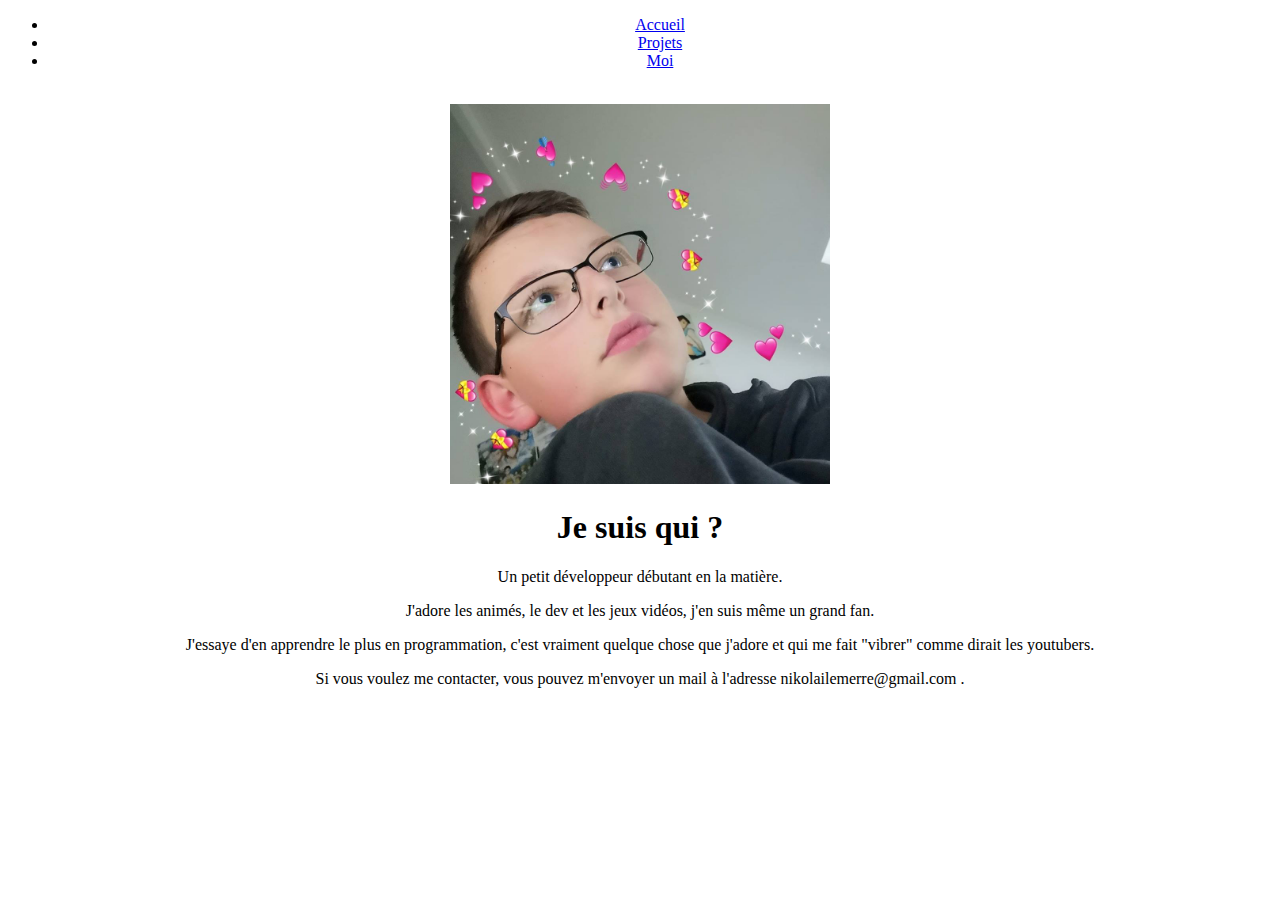
==== me.html @ 110ef3e9 "Br" ====
<!DOCTYPE html>
<html>
<head>
	<title>Moi</title>
	<link rel="icon" type="image/jpg" href="img/icon.jpg" />
	<meta charset="UTF-8">
	<link rel="stylesheet" type="text/css" href="style.css">
	<link href="https://fonts.googleapis.com/css?family=Gugi" rel="stylesheet">
</head>
<body>
<center>
<nav>
	<ul>
		<li class="menu-index"><a href="index.html" class="menu-text">Accueil</a></li>
		<li class="menu-project"><a href="project.html" class="menu-text">Projets</a></li>
		<li class="menu-me"><a href="me.html" class="menu-text">Moi</a></li>
	</ul>
</nav>
<br>
<img src="img/me.jpg" width="380px" height="380px" class="roundedImage">

<h1 class="title">Je suis qui ?</h1>
<p class="msg">Un petit développeur débutant en la matière.</p>
<p class="msg">J'adore les animés, le dev et les jeux vidéos, j'en suis même un grand fan.</p>
<p class="msg">J'essaye d'en apprendre le plus en programmation, c'est vraiment quelque chose que j'adore et qui me fait "vibrer" comme dirait les youtubers.</p>
<p class="msg">Si vous voulez me contacter, vous pouvez m'envoyer un mail à l'adresse nikolailemerre@gmail.com .</p>
</center>
</body>
</html>
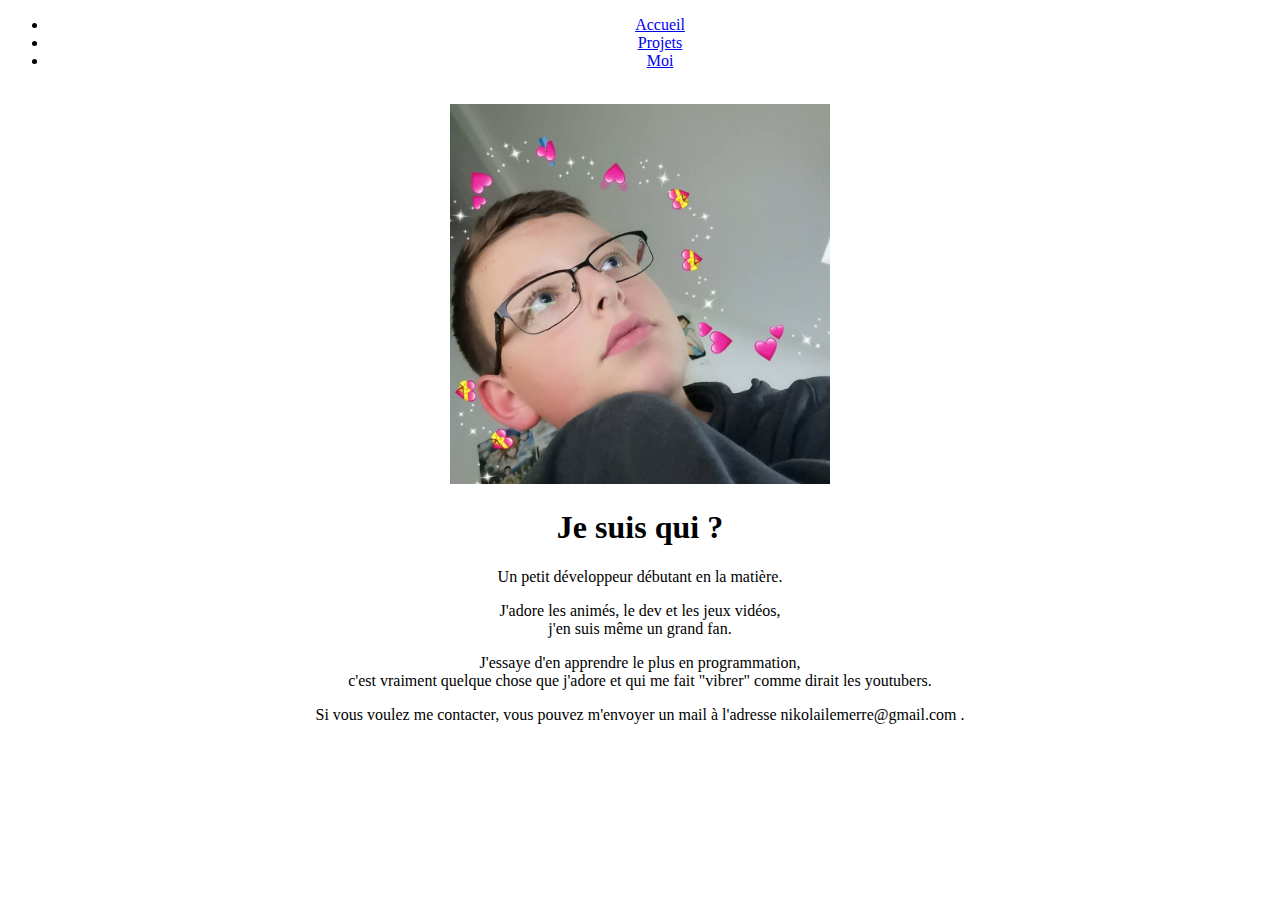
==== commit b9e1d37e: "Update me.html" ====
--- a/me.html
+++ b/me.html
@@ -21,8 +21,8 @@
 
 <h1 class="title">Je suis qui ?</h1>
 <p class="msg">Un petit développeur débutant en la matière.</p>
-<p class="msg">J'adore les animés, le dev et les jeux vidéos, j'en suis même un grand fan.</p>
-<p class="msg">J'essaye d'en apprendre le plus en programmation, c'est vraiment quelque chose que j'adore et qui me fait "vibrer" comme dirait les youtubers.</p>
+<p class="msg">J'adore les animés, le dev et les jeux vidéos,<br>j'en suis même un grand fan.</p>
+<p class="msg">J'essaye d'en apprendre le plus en programmation,<br>c'est vraiment quelque chose que j'adore et qui me fait "vibrer" comme dirait les youtubers.</p>
 <p class="msg">Si vous voulez me contacter, vous pouvez m'envoyer un mail à l'adresse nikolailemerre@gmail.com .</p>
 </center>
 </body>
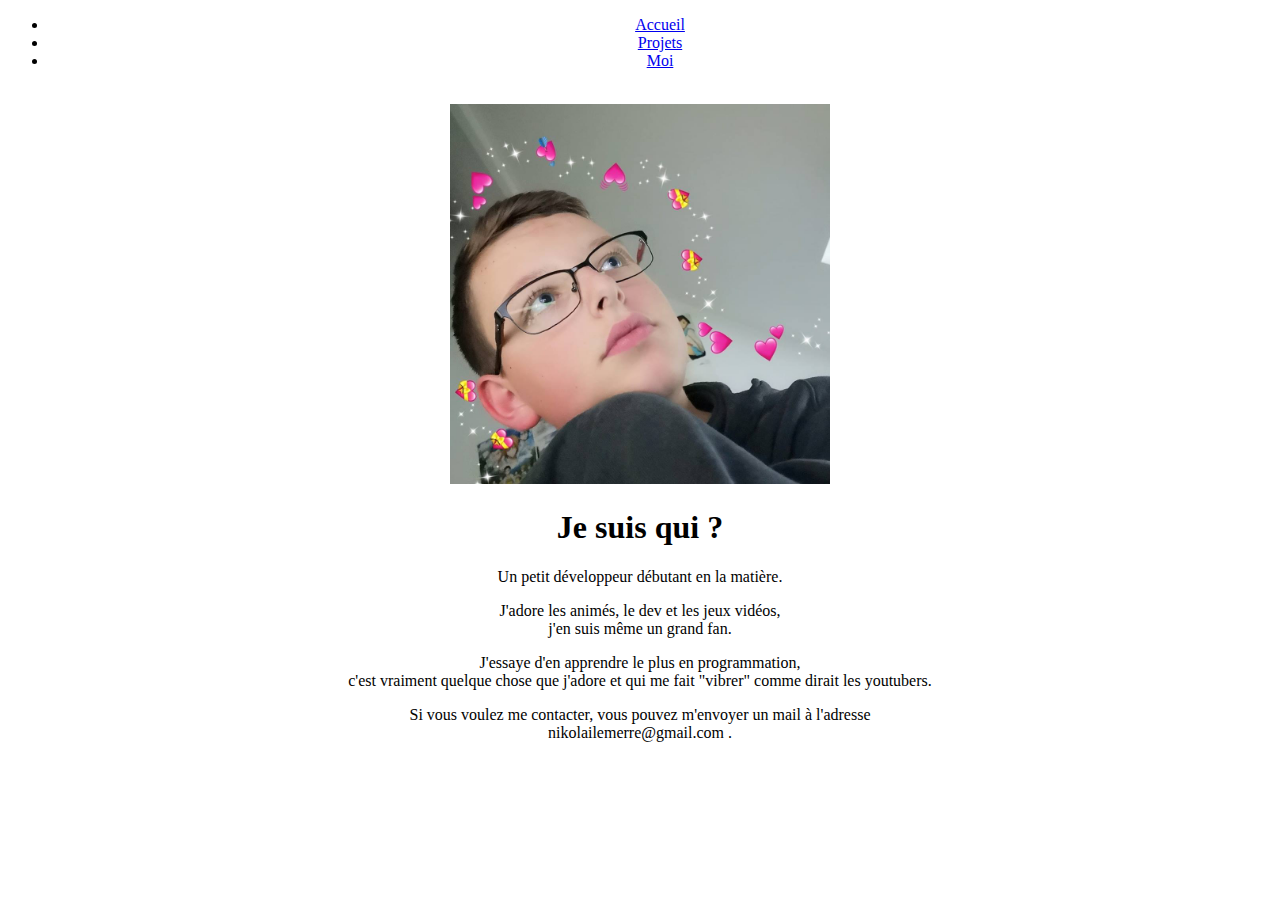
==== commit c5d1726e: "Update me.html" ====
--- a/me.html
+++ b/me.html
@@ -23,7 +23,7 @@
 <p class="msg">Un petit développeur débutant en la matière.</p>
 <p class="msg">J'adore les animés, le dev et les jeux vidéos,<br>j'en suis même un grand fan.</p>
 <p class="msg">J'essaye d'en apprendre le plus en programmation,<br>c'est vraiment quelque chose que j'adore et qui me fait "vibrer" comme dirait les youtubers.</p>
-<p class="msg">Si vous voulez me contacter, vous pouvez m'envoyer un mail à l'adresse nikolailemerre@gmail.com .</p>
+<p class="msg">Si vous voulez me contacter, vous pouvez m'envoyer un mail à l'adresse <br>nikolailemerre@gmail.com .</p>
 </center>
 </body>
 </html>
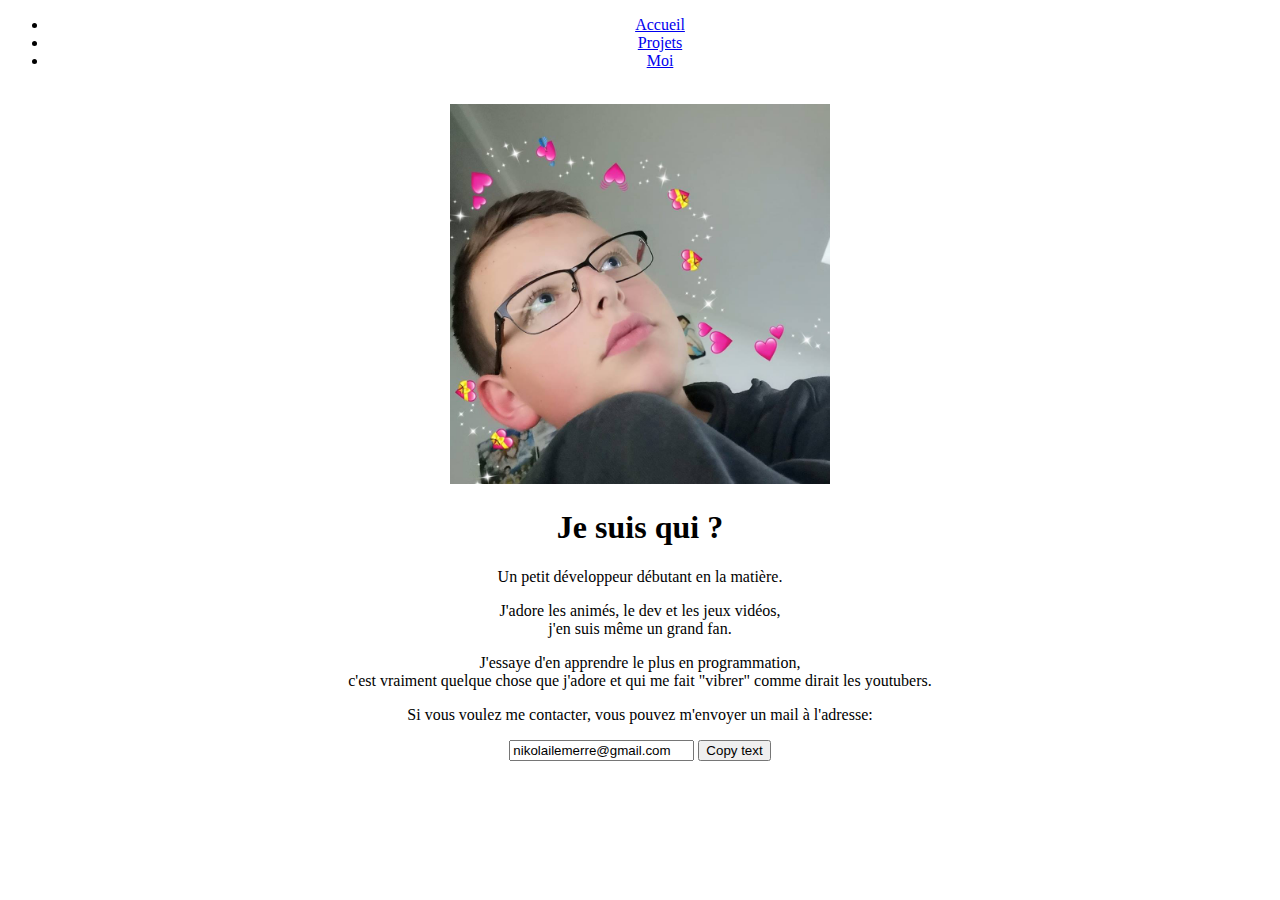
==== commit e83b2259: "Update me.html" ====
--- a/me.html
+++ b/me.html
@@ -23,7 +23,19 @@
 <p class="msg">Un petit développeur débutant en la matière.</p>
 <p class="msg">J'adore les animés, le dev et les jeux vidéos,<br>j'en suis même un grand fan.</p>
 <p class="msg">J'essaye d'en apprendre le plus en programmation,<br>c'est vraiment quelque chose que j'adore et qui me fait "vibrer" comme dirait les youtubers.</p>
-<p class="msg">Si vous voulez me contacter, vous pouvez m'envoyer un mail à l'adresse <br>nikolailemerre@gmail.com .</p>
+<p class="msg">Si vous voulez me contacter, vous pouvez m'envoyer un mail à l'adresse: </p>
+	
+<input type="text" value="nikolailemerre@gmail.com" id="myInput">
+<button onclick="myFunction()">Copy text</button>
+	
+<script>
+function myFunction() {
+  var copyText = document.getElementById("myInput");
+  copyText.select();
+  document.execCommand("copy");
+  alert("Copied the text: " + copyText.value);
+}
+</script>
 </center>
 </body>
 </html>
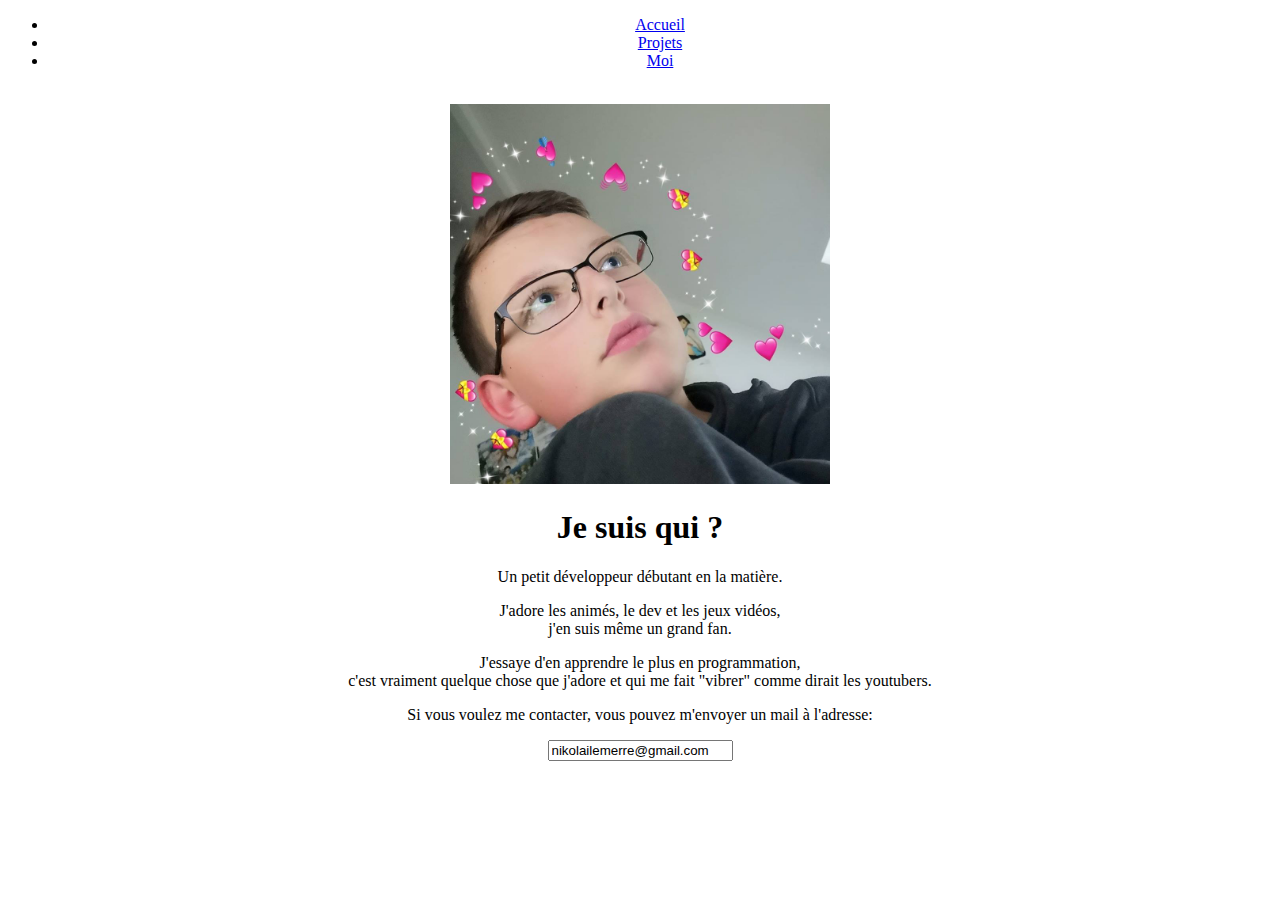
==== commit ec306be9: "Update me.html" ====
--- a/me.html
+++ b/me.html
@@ -24,18 +24,7 @@
 <p class="msg">J'adore les animés, le dev et les jeux vidéos,<br>j'en suis même un grand fan.</p>
 <p class="msg">J'essaye d'en apprendre le plus en programmation,<br>c'est vraiment quelque chose que j'adore et qui me fait "vibrer" comme dirait les youtubers.</p>
 <p class="msg">Si vous voulez me contacter, vous pouvez m'envoyer un mail à l'adresse: </p>
-	
 <input type="text" value="nikolailemerre@gmail.com" id="myInput">
-<button onclick="myFunction()">Copy text</button>
-	
-<script>
-function myFunction() {
-  var copyText = document.getElementById("myInput");
-  copyText.select();
-  document.execCommand("copy");
-  alert("Copied the text: " + copyText.value);
-}
-</script>
 </center>
 </body>
 </html>
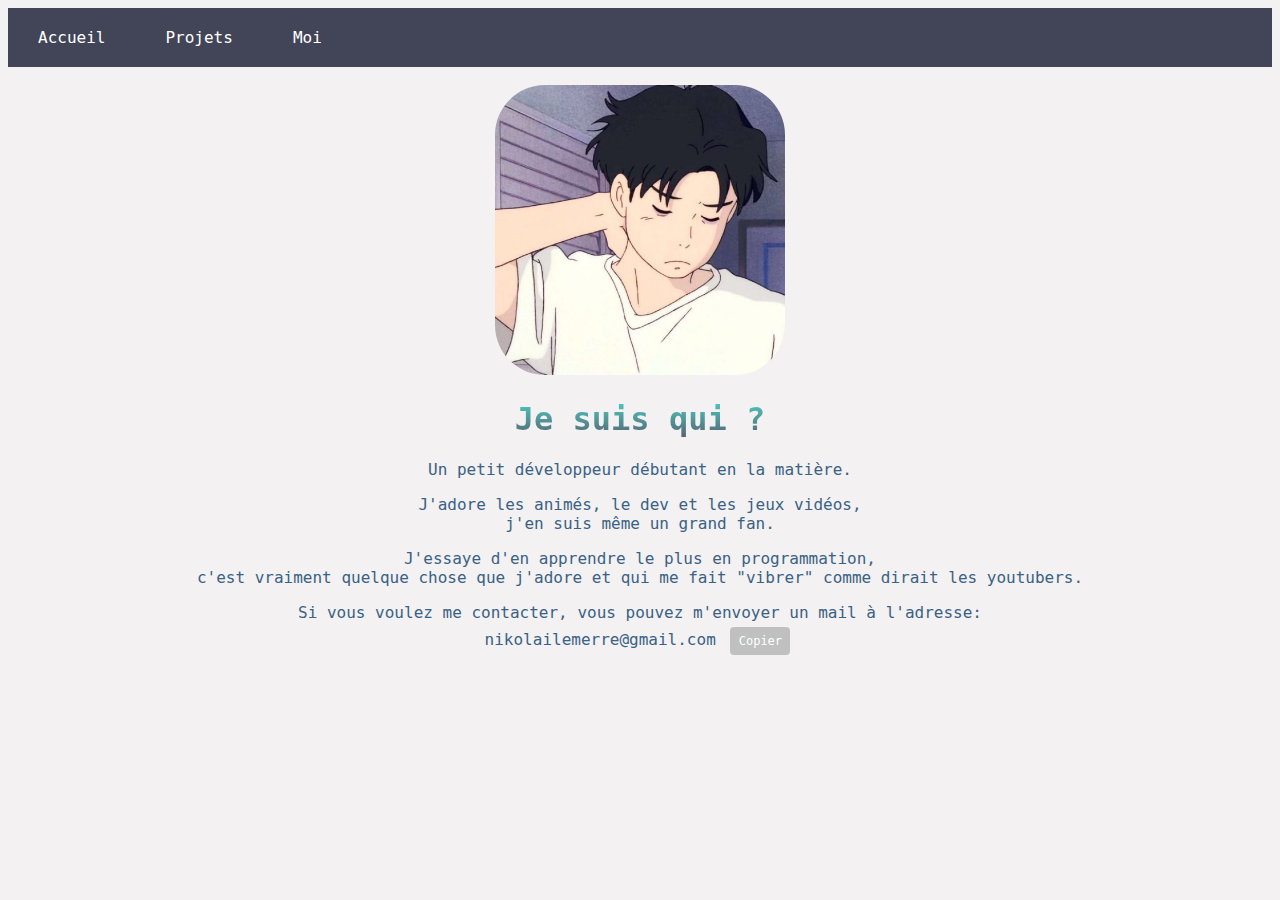
==== commit c072fd4b: "Add files via upload" ====
--- a/me.html
+++ b/me.html
@@ -17,14 +17,59 @@
 	</ul>
 </nav>
 <br>
-<img src="img/me.jpg" width="380px" height="380px" class="roundedImage">
+<img src="img/5da9d2ca34392672381b435e44946e2a.jpg" width="380px" height="380px" class="roundedImage">
 
 <h1 class="title">Je suis qui ?</h1>
 <p class="msg">Un petit développeur débutant en la matière.</p>
 <p class="msg">J'adore les animés, le dev et les jeux vidéos,<br>j'en suis même un grand fan.</p>
 <p class="msg">J'essaye d'en apprendre le plus en programmation,<br>c'est vraiment quelque chose que j'adore et qui me fait "vibrer" comme dirait les youtubers.</p>
-<p class="msg">Si vous voulez me contacter, vous pouvez m'envoyer un mail à l'adresse: </p>
-<input type="text" value="nikolailemerre@gmail.com" id="myInput">
+<p class="msg">Si vous voulez me contacter, vous pouvez m'envoyer un mail à l'adresse:<br>
+	<span id="tocopy">nikolailemerre@gmail.com</span>
+   <input type="button" value="Copier" class="js-copy" data-target="#tocopy" id="copie">
+</p>
+
+<script>
+	var btncopy = document.querySelector('.js-copy');
+if(btncopy) {
+    btncopy.addEventListener('click', docopy);
+}
+function docopy() {
+
+    // Cible de l'élément qui doit être copié
+    var target = this.dataset.target;
+    var fromElement = document.querySelector(target);
+    if(!fromElement) return;
+
+    // Sélection des caractères concernés
+    var range = document.createRange();
+    var selection = window.getSelection();
+    range.selectNode(fromElement);
+    selection.removeAllRanges();
+    selection.addRange(range);
+
+    try {
+        // Exécution de la commande de copie
+        var result = document.execCommand('copy');
+        if (result) {
+            // La copie a réussi
+            alert('Texte copié avec succés!');
+        }
+    }
+    catch(err) {
+        // Une erreur est surevnue lors de la tentative de copie
+        alert(err);
+    }
+
+    // Fin de l'opération
+    selection = window.getSelection();
+    if (typeof selection.removeRange === 'function') {
+        selection.removeRange(range);
+    } else if (typeof selection.removeAllRanges === 'function') {
+        selection.removeAllRanges();
+    }
+} 
+</script>
+
 </center>
 </body>
 </html>
--- a/style.css
+++ b/style.css
@@ -0,0 +1,271 @@
+body {
+	background-color: #F3F1F1;
+	background-attachment: fixed;
+	background-size: cover;
+}
+
+h1.title {
+	font-size: 32px;
+	font-family: 'Roboto Mono', monospace;
+	text-shadow: initial;
+  background: -webkit-linear-gradient(#4ECDC4, #556270);
+  -webkit-background-clip: text;
+  -webkit-text-fill-color: transparent;
+}
+
+.slider {
+		width: 560px;
+		height: 315px;
+		overflow: hidden;
+		box-shadow: 4px 4px 15px #333333;
+		border: 10px solid;
+    border-color: #D92A2A;
+
+	}
+	.slides {
+		width: calc(560px * 3);
+		animation: glisse 15s infinite;
+	}
+	.slide {
+		float: left;
+	}
+		
+@keyframes glisse {
+		0% {
+			transform: translateX(0);
+		}
+		10% {
+			transform: translateX(0);
+		}
+		33% {
+			transform: translateX(-560px);
+		}
+		43% {
+			transform: translateX(-560px);
+		}
+		66% {
+			transform: translateX(-1120px);
+		}
+		76% {
+			transform: translateX(-1120px);
+		}
+		100% {
+			transform: translateX(0);
+		}
+	}
+
+.animate-bottom {
+	width: calc(560px * 3);
+	height: 315px;
+	margin: 70px auto;
+
+	}
+
+img.meimg {
+	border: 10px solid;
+	border-color: #D92A2A;
+}
+
+
+/*NAVBAR*/
+
+nav > ul {
+  margin: 0px;
+  padding: 0px;
+}
+
+nav > ul > li{
+  float: left;
+  position: relative;
+}
+
+nav li{
+  list-style-type: none;
+}
+
+.submenu {
+  display: none;
+}
+
+nav li:hover .submenu{
+  display: inline-block;
+  position: absolute;
+  top: 100%;
+  left: 0px;
+  padding: 0px;
+  z-index: 100000;
+}
+
+nav{
+  width: 100%;
+  background-color: #424558;
+}
+
+nav > ul::after{
+  content: "";
+  display: block;
+  clear: both;
+}
+
+nav a{
+  display: inline-block;
+  text-decoration: none;
+}
+
+nav > ul > li >a{
+  padding: 20px 30px;
+  color: #fff;
+}
+
+.submenu li {
+  border-bottom: 1px solid #CCC;
+}
+
+.submenu li a{
+  padding: 15px 30px;
+  font-size: 13px;
+  color:#222538;
+  width: 270px;
+}
+
+.menu-index:hover{
+  border-top: 5px solid #e44d26;
+  background-color: rgba(228, 77, 38, 0.15);
+}
+
+.menu-project:hover{
+  border-top: 5px solid #0070bb;
+  background-color: rgba(000, 112, 192, 0.15);
+}
+.menu-me:hover{
+  border-top: 5px solid #BBB;
+  background-color: rgba(220, 220, 220, 0.15);
+}
+
+nav > ul > li:hover a{
+  padding: 15px 30px 20px 30px;
+}
+
+.menu-index .submenu{
+  background-color: rgb(230, 100, 40);
+}
+
+.menu-project .submenu{
+  background-color: rgb(000, 160, 240);
+}
+.menu-me .submenu{
+  background-color: rgb(251, 216, 99);
+}
+
+.submenu li:hover a{
+  color:#EEE;
+  font-weight:bold;
+}
+
+.menu-index .submenu li:hover{
+  background-color: rgb(210, 77, 60);
+}
+
+.menu-project .submenu li:hover{
+  background-color: rgb(000, 115, 200);
+}
+
+.menu-me .submenu li:hover{
+  background-color: rgb(200, 165, 75);
+}
+
+.menu-text{
+  font-family: 'Roboto Mono', monospace;
+  text-shadow: initial;
+}
+
+.indexmsg{
+  font-size: 16px;
+  font-family: 'Roboto Mono', monospace;
+  text-shadow: initial;
+  background: -webkit-linear-gradient(#18F5C3, #18A8F5);
+  -webkit-background-clip: text;
+  -webkit-text-fill-color: transparent;
+}
+
+.fa {
+  padding: 20px;
+  font-size: 30px;
+  width: 30px;
+  text-align: center;
+  text-decoration: none;
+  border-radius: 50%;
+}
+
+img.pannel {
+  border: 7px solid;
+  border-color: #D92A2A;
+}
+
+p.metitlemsg {
+  color: #89253e;
+  font-size: 32px;
+  font-family: 'Roboto Mono', monospace;
+}
+
+p.msg {
+  color: #3a6186;
+  font-size: 16px;
+  font-family: 'Roboto Mono', monospace;
+}
+
+.roundedImage{
+    overflow:hidden;
+    -webkit-border-radius:50px;
+    -moz-border-radius:50px;
+    border-radius:50px;
+    width:290px;
+    height:290px;
+}
+
+a {
+  text-decoration: none;
+}
+
+@import url('https://fonts.googleapis.com/css?family=Roboto+Mono&display=swap');
+
+input[type="button"] {
+  display: inline-block;
+  border-radius: 4px;
+  background-color:#C0C0C0;
+  border: none;
+  color: #FFFFFF;
+  text-align: center;
+  font-size: 12px;
+  font-family: 'Roboto Mono', monospace;
+  padding: 7px;
+  width: 60px;
+  transition: all 0.5s;
+  cursor: pointer;
+  margin: 5px;
+}
+
+input[type="button"] span {
+  cursor: pointer;
+  display: inline-block;
+  position: relative;
+  transition: 0.5s;
+}
+
+input[type="button"] span:after {
+  content: '\00bb';
+  position: absolute;
+  opacity: 0;
+  top: 0;
+  right: -20px;
+  transition: 0.5s;
+}
+
+input[type="button"]:hover span {
+  padding-right: 25px;
+}
+
+input[type="button"]:hover span:after {
+  opacity: 1;
+  right: 0;
+}
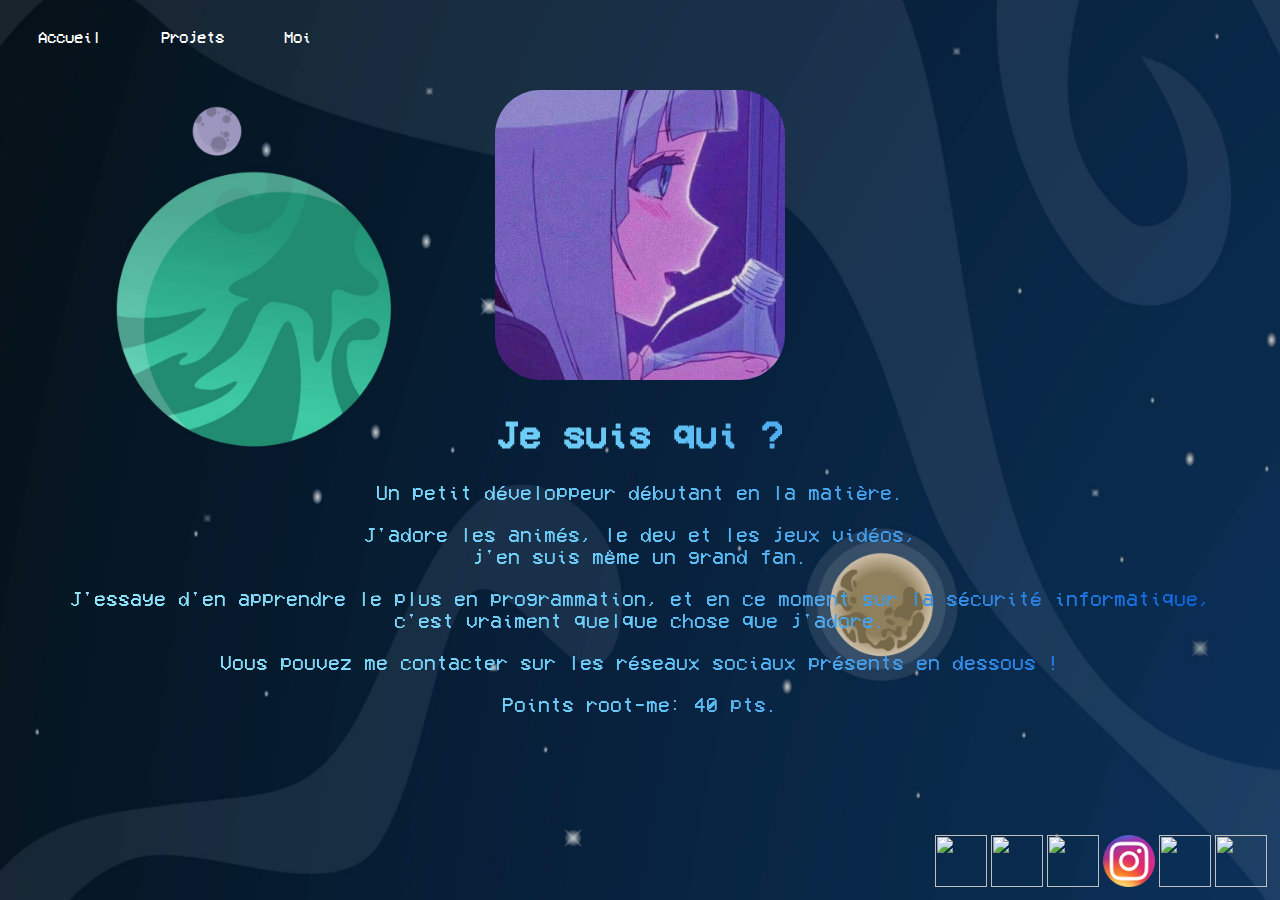
==== commit edcc0eb4: "Update me.html" ====
--- a/me.html
+++ b/me.html
@@ -1,11 +1,10 @@
 <!DOCTYPE html>
 <html>
 <head>
-	<title>Moi</title>
-	<link rel="icon" type="image/jpg" href="img/icon.jpg" />
+	<title>Nagito • Moi</title>
+	<link rel="icon" type="image/jpg" href="icons/icon.png" />
 	<meta charset="UTF-8">
 	<link rel="stylesheet" type="text/css" href="style.css">
-	<link href="https://fonts.googleapis.com/css?family=Gugi" rel="stylesheet">
 </head>
 <body>
 <center>
@@ -17,59 +16,22 @@
 	</ul>
 </nav>
 <br>
-<img src="img/5da9d2ca34392672381b435e44946e2a.jpg" width="380px" height="380px" class="roundedImage">
+<img src="img/me.jpg" width="380px" height="380px" class="roundedImage">
 
 <h1 class="title">Je suis qui ?</h1>
 <p class="msg">Un petit développeur débutant en la matière.</p>
 <p class="msg">J'adore les animés, le dev et les jeux vidéos,<br>j'en suis même un grand fan.</p>
-<p class="msg">J'essaye d'en apprendre le plus en programmation,<br>c'est vraiment quelque chose que j'adore et qui me fait "vibrer" comme dirait les youtubers.</p>
-<p class="msg">Si vous voulez me contacter, vous pouvez m'envoyer un mail à l'adresse:<br>
-	<span id="tocopy">nikolailemerre@gmail.com</span>
-   <input type="button" value="Copier" class="js-copy" data-target="#tocopy" id="copie">
-</p>
-
-<script>
-	var btncopy = document.querySelector('.js-copy');
-if(btncopy) {
-    btncopy.addEventListener('click', docopy);
-}
-function docopy() {
-
-    // Cible de l'élément qui doit être copié
-    var target = this.dataset.target;
-    var fromElement = document.querySelector(target);
-    if(!fromElement) return;
-
-    // Sélection des caractères concernés
-    var range = document.createRange();
-    var selection = window.getSelection();
-    range.selectNode(fromElement);
-    selection.removeAllRanges();
-    selection.addRange(range);
-
-    try {
-        // Exécution de la commande de copie
-        var result = document.execCommand('copy');
-        if (result) {
-            // La copie a réussi
-            alert('Texte copié avec succés!');
-        }
-    }
-    catch(err) {
-        // Une erreur est surevnue lors de la tentative de copie
-        alert(err);
-    }
-
-    // Fin de l'opération
-    selection = window.getSelection();
-    if (typeof selection.removeRange === 'function') {
-        selection.removeRange(range);
-    } else if (typeof selection.removeAllRanges === 'function') {
-        selection.removeAllRanges();
-    }
-} 
-</script>
-
+<p class="msg">J'essaye d'en apprendre le plus en programmation, et en ce moment sur la sécurité informatique,<br>c'est vraiment quelque chose que j'adore.</p>
+<p class="msg">Vous pouvez me contacter sur les réseaux sociaux présents en dessous !</p>
+<p class="msg">Points root-me: 40 pts.</p>
+<div class="fin">
+	<a href="https://twitter.com/nagitoisgood" target="_blank"><image src="icons/twitter.png" class="socialnetworklogo"></a>
+	<a href="https://discord.gg/PeRjhJa" target="_blank"><image src="icons/discord.png" class="socialnetworklogo"></a>
+	<a href="https://www.deviantart.com/azkaros	" target="_blank"><image src="icons/deviantart.png" class="socialnetworklogo"></a>
+	<a href="https://www.instagram.com/niiikolaiiii/" target="_blank"><image src="icons/instagram.png" class="socialnetworklogo"></a>
+	<a href="https://www.pinterest.fr/NikoTheNeko/" target="_blank"><image src="icons/pinterest.png" class="socialnetworklogo"></a>
+	<a href="https://soundcloud.com/user-900473041" target="_blank"><image src="icons/soundcloud.png" class="socialnetworklogo"></a>
+</div>
 </center>
 </body>
 </html>
--- a/style.css
+++ b/style.css
@@ -1,71 +1,20 @@
 body {
-	background-color: #F3F1F1;
-	background-attachment: fixed;
-	background-size: cover;
+  width: 100wh;
+  height: 90vh;
+  color: #fff;
+  background-image: url("img/cool-background.png");
+  background-size: cover;
+  background-repeat: no-repeat;
+  background-attachment:fixed;
 }
 
 h1.title {
-	font-size: 32px;
-	font-family: 'Roboto Mono', monospace;
-	text-shadow: initial;
-  background: -webkit-linear-gradient(#4ECDC4, #556270);
+  font-size: 38px;
+  text-shadow: initial;
+  background: -webkit-linear-gradient(45deg, #9CECFB, #65C7F7, #0052D4);
   -webkit-background-clip: text;
   -webkit-text-fill-color: transparent;
 }
-
-.slider {
-		width: 560px;
-		height: 315px;
-		overflow: hidden;
-		box-shadow: 4px 4px 15px #333333;
-		border: 10px solid;
-    border-color: #D92A2A;
-
-	}
-	.slides {
-		width: calc(560px * 3);
-		animation: glisse 15s infinite;
-	}
-	.slide {
-		float: left;
-	}
-		
-@keyframes glisse {
-		0% {
-			transform: translateX(0);
-		}
-		10% {
-			transform: translateX(0);
-		}
-		33% {
-			transform: translateX(-560px);
-		}
-		43% {
-			transform: translateX(-560px);
-		}
-		66% {
-			transform: translateX(-1120px);
-		}
-		76% {
-			transform: translateX(-1120px);
-		}
-		100% {
-			transform: translateX(0);
-		}
-	}
-
-.animate-bottom {
-	width: calc(560px * 3);
-	height: 315px;
-	margin: 70px auto;
-
-	}
-
-img.meimg {
-	border: 10px solid;
-	border-color: #D92A2A;
-}
-
 
 /*NAVBAR*/
 
@@ -73,20 +22,16 @@
   margin: 0px;
   padding: 0px;
 }
-
 nav > ul > li{
   float: left;
   position: relative;
 }
-
 nav li{
   list-style-type: none;
 }
-
 .submenu {
   display: none;
 }
-
 nav li:hover .submenu{
   display: inline-block;
   position: absolute;
@@ -95,177 +40,168 @@
   padding: 0px;
   z-index: 100000;
 }
-
+/*
 nav{
   width: 100%;
-  background-color: #424558;
-}
-
+  background-image:linear-gradient(45deg, #9CECFB, #65C7F7, #0052D4)
+  overflow:hidden;
+  -webkit-border-radius:50px;
+  -moz-border-radius:50px;
+  padding:5px;
+  border-radius:50px;
+}
+*/
 nav > ul::after{
   content: "";
   display: block;
   clear: both;
 }
-
 nav a{
   display: inline-block;
   text-decoration: none;
 }
-
-nav > ul > li >a{
+nav > ul > li >a {
   padding: 20px 30px;
   color: #fff;
-}
-
+
+}
 .submenu li {
   border-bottom: 1px solid #CCC;
 }
-
 .submenu li a{
   padding: 15px 30px;
   font-size: 13px;
   color:#222538;
   width: 270px;
 }
-
 .menu-index:hover{
   border-top: 5px solid #e44d26;
+  border-image-source: linear-gradient(45deg, #649173, #DBD5A4);
+  border-image-slice: 1;
   background-color: rgba(228, 77, 38, 0.15);
 }
-
 .menu-project:hover{
   border-top: 5px solid #0070bb;
+  border-image-source: linear-gradient(45deg, #B993D6, #8CA6DB);
+  border-image-slice: 1;
   background-color: rgba(000, 112, 192, 0.15);
 }
 .menu-me:hover{
   border-top: 5px solid #BBB;
+  border-image-source: linear-gradient(45deg, #f2709c, #ff9472);
+  border-image-slice: 1;
   background-color: rgba(220, 220, 220, 0.15);
 }
-
 nav > ul > li:hover a{
   padding: 15px 30px 20px 30px;
 }
-
 .menu-index .submenu{
   background-color: rgb(230, 100, 40);
 }
-
 .menu-project .submenu{
   background-color: rgb(000, 160, 240);
 }
 .menu-me .submenu{
   background-color: rgb(251, 216, 99);
 }
-
 .submenu li:hover a{
   color:#EEE;
   font-weight:bold;
 }
-
 .menu-index .submenu li:hover{
   background-color: rgb(210, 77, 60);
 }
-
 .menu-project .submenu li:hover{
   background-color: rgb(000, 115, 200);
 }
-
 .menu-me .submenu li:hover{
   background-color: rgb(200, 165, 75);
 }
-
 .menu-text{
-  font-family: 'Roboto Mono', monospace;
   text-shadow: initial;
 }
-
-.indexmsg{
-  font-size: 16px;
-  font-family: 'Roboto Mono', monospace;
-  text-shadow: initial;
-  background: -webkit-linear-gradient(#18F5C3, #18A8F5);
+/*END NAVBAR*/
+
+
+
+p.msg {
+  background: -webkit-linear-gradient(45deg, #9CECFB, #65C7F7, #0052D4);
   -webkit-background-clip: text;
   -webkit-text-fill-color: transparent;
-}
-
-.fa {
-  padding: 20px;
-  font-size: 30px;
-  width: 30px;
-  text-align: center;
-  text-decoration: none;
-  border-radius: 50%;
-}
-
-img.pannel {
-  border: 7px solid;
-  border-color: #D92A2A;
-}
-
-p.metitlemsg {
-  color: #89253e;
-  font-size: 32px;
-  font-family: 'Roboto Mono', monospace;
-}
-
-p.msg {
-  color: #3a6186;
-  font-size: 16px;
-  font-family: 'Roboto Mono', monospace;
+  font-size: 20px;
+  text-decoration: false;
 }
 
 .roundedImage{
-    overflow:hidden;
-    -webkit-border-radius:50px;
-    -moz-border-radius:50px;
-    border-radius:50px;
-    width:290px;
-    height:290px;
-}
+  overflow:hidden;
+  -webkit-border-radius:50px;
+  -moz-border-radius:50px;
+  border-radius:50px;
+  width:290px;
+  padding:5px;
+  height:290px;
+}
+.roundedImage2{
+  overflow:hidden;
+  -webkit-border-radius:50px;
+  -moz-border-radius:50px;
+  padding:5px;
+  border-radius:50px;
+  width:540px;
+  height:300px;
+}
+
+
+
+/*FONT*/
+
+@font-face {
+    font-family: 'VCR_OSD_MONO';
+    src: url('fonts/VCR_OSD_MONO_1.001.ttf');
+}
+
+p,h1,a{
+  font-family: 'VCR_OSD_MONO';
+}
+
+.fin {
+  position:fixed;
+  bottom:1%;
+  right:1%;
+  z-index:9999;
+}
+
+
+
+/*SOCIAL*/
+
+.socialnetworklogo {
+  width:52px;
+  height:52px;
+  border:none;
+}
+
+.socialnetworklogo:hover{
+  transition-duration: 1s;
+  transform: rotate(720deg);
+}
+
+
+/*End of social*/
+
+
 
 a {
   text-decoration: none;
 }
 
-@import url('https://fonts.googleapis.com/css?family=Roboto+Mono&display=swap');
-
-input[type="button"] {
-  display: inline-block;
-  border-radius: 4px;
-  background-color:#C0C0C0;
-  border: none;
-  color: #FFFFFF;
-  text-align: center;
-  font-size: 12px;
-  font-family: 'Roboto Mono', monospace;
-  padding: 7px;
-  width: 60px;
-  transition: all 0.5s;
-  cursor: pointer;
-  margin: 5px;
-}
-
-input[type="button"] span {
-  cursor: pointer;
-  display: inline-block;
-  position: relative;
-  transition: 0.5s;
-}
-
-input[type="button"] span:after {
-  content: '\00bb';
-  position: absolute;
-  opacity: 0;
-  top: 0;
-  right: -20px;
-  transition: 0.5s;
-}
-
-input[type="button"]:hover span {
-  padding-right: 25px;
-}
-
-input[type="button"]:hover span:after {
-  opacity: 1;
-  right: 0;
-}
+.middle {
+  position:absolute;
+	left: 50%;
+	top: 50%;
+	width: 200px;
+	height: 200px;
+	margin-left: -100px; /* Cette valeur doit être la moitié négative de la valeur du width */
+	margin-top: -100px; /* Cette valeur doit être la moitié négative de la valeur du height */
+  font-size: 28px;
+}
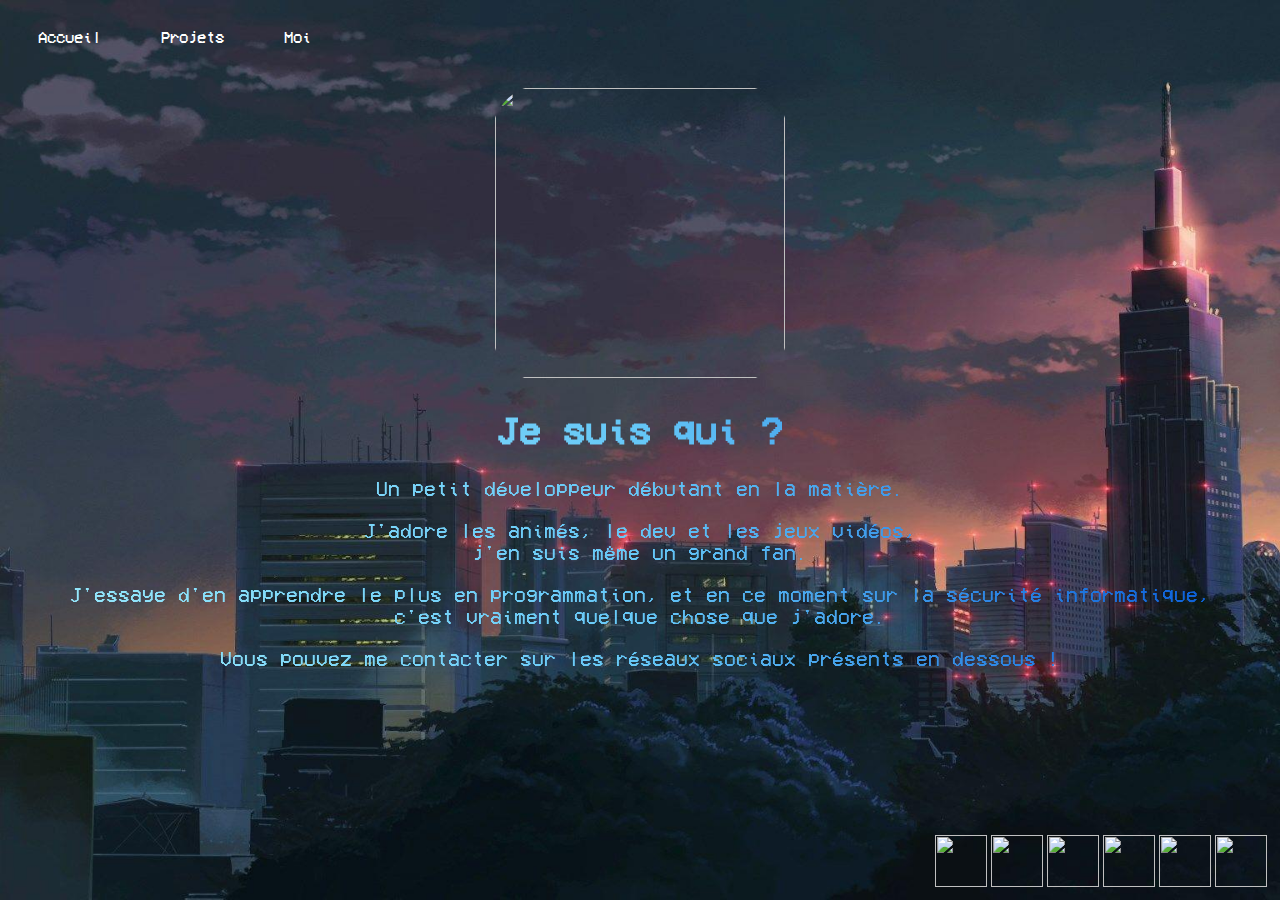
==== commit 7b2b891d: "Css And HTML" ====
--- a/me.html
+++ b/me.html
@@ -16,21 +16,20 @@
 	</ul>
 </nav>
 <br>
-<img src="img/me.jpg" width="380px" height="380px" class="roundedImage">
+<img src="img/pdp/me.jpg" width="380px" height="380px" class="roundedImage">
 
 <h1 class="title">Je suis qui ?</h1>
 <p class="msg">Un petit développeur débutant en la matière.</p>
 <p class="msg">J'adore les animés, le dev et les jeux vidéos,<br>j'en suis même un grand fan.</p>
 <p class="msg">J'essaye d'en apprendre le plus en programmation, et en ce moment sur la sécurité informatique,<br>c'est vraiment quelque chose que j'adore.</p>
 <p class="msg">Vous pouvez me contacter sur les réseaux sociaux présents en dessous !</p>
-<p class="msg">Points root-me: 40 pts.</p>
 <div class="fin">
-	<a href="https://twitter.com/nagitoisgood" target="_blank"><image src="icons/twitter.png" class="socialnetworklogo"></a>
-	<a href="https://discord.gg/PeRjhJa" target="_blank"><image src="icons/discord.png" class="socialnetworklogo"></a>
-	<a href="https://www.deviantart.com/azkaros	" target="_blank"><image src="icons/deviantart.png" class="socialnetworklogo"></a>
-	<a href="https://www.instagram.com/niiikolaiiii/" target="_blank"><image src="icons/instagram.png" class="socialnetworklogo"></a>
-	<a href="https://www.pinterest.fr/NikoTheNeko/" target="_blank"><image src="icons/pinterest.png" class="socialnetworklogo"></a>
-	<a href="https://soundcloud.com/user-900473041" target="_blank"><image src="icons/soundcloud.png" class="socialnetworklogo"></a>
+	<a href="https://twitter.com/nagitoisgood" target="_blank"><image src="icons/social/twitter.png" class="socialnetworklogo"></a>
+	<a href="https://discord.gg/PeRjhJa" target="_blank"><image src="icons/social/discord.png" class="socialnetworklogo"></a>
+	<a href="https://www.deviantart.com/azkaros " target="_blank"><image src="icons/social/deviantart.png" class="socialnetworklogo"></a>
+	<a href="https://www.instagram.com/niiikolaiiii/" target="_blank"><image src="icons/social/instagram.png" class="socialnetworklogo"></a>
+	<a href="https://www.pinterest.fr/NikoTheNeko/" target="_blank"><image src="icons/social/pinterest.png" class="socialnetworklogo"></a>
+	<a href="https://soundcloud.com/user-900473041" target="_blank"><image src="icons/social/soundcloud.png" class="socialnetworklogo"></a>
 </div>
 </center>
 </body>
--- a/style.css
+++ b/style.css
@@ -40,6 +40,7 @@
   padding: 0px;
   z-index: 100000;
 }
+
 /*
 nav{
   width: 100%;
@@ -51,6 +52,7 @@
   border-radius:50px;
 }
 */
+
 nav > ul::after{
   content: "";
   display: block;
@@ -138,15 +140,16 @@
   -moz-border-radius:50px;
   border-radius:50px;
   width:290px;
-  padding:5px;
+  padding:3px;
   height:290px;
 }
+
 .roundedImage2{
   overflow:hidden;
-  -webkit-border-radius:50px;
-  -moz-border-radius:50px;
-  padding:5px;
-  border-radius:50px;
+  -webkit-border-radius:15px;
+  -moz-border-radius:15px;
+  padding:3px;
+  border-radius:15px;
   width:540px;
   height:300px;
 }
@@ -186,10 +189,7 @@
   transform: rotate(720deg);
 }
 
-
 /*End of social*/
-
-
 
 a {
   text-decoration: none;
@@ -205,3 +205,36 @@
 	margin-top: -100px; /* Cette valeur doit être la moitié négative de la valeur du height */
   font-size: 28px;
 }
+
+/*Typing Effect*/
+
+.anim-typewriter{
+  animation: typewriter 4s steps(44) 1s 0.74 normal both,
+             blinkTextCursor 700ms steps(44) infinite normal;
+}
+@keyframes typewriter{
+  from{width: 0;}
+  to{width: 24em;}
+}
+@keyframes blinkTextCursor{
+  from{border-right-color: rgba(255,255,255,.75);}
+  to{border-right-color: transparent;}
+}
+
+.line-1{
+    position: absolute;
+    top: 50%;
+    width: 24em;
+    margin: 0 auto;
+    margin-left: -100px;
+    margin-top: -100px;
+    top: 55%;
+    left: 40%;
+    font-size: 28px;
+    border-right: 2px solid rgba(255,255,255,.75);
+    font-size: 180%;
+    text-align: center;
+    white-space: nowrap;
+    overflow: hidden;
+    transform: translateY(-50%);
+}
